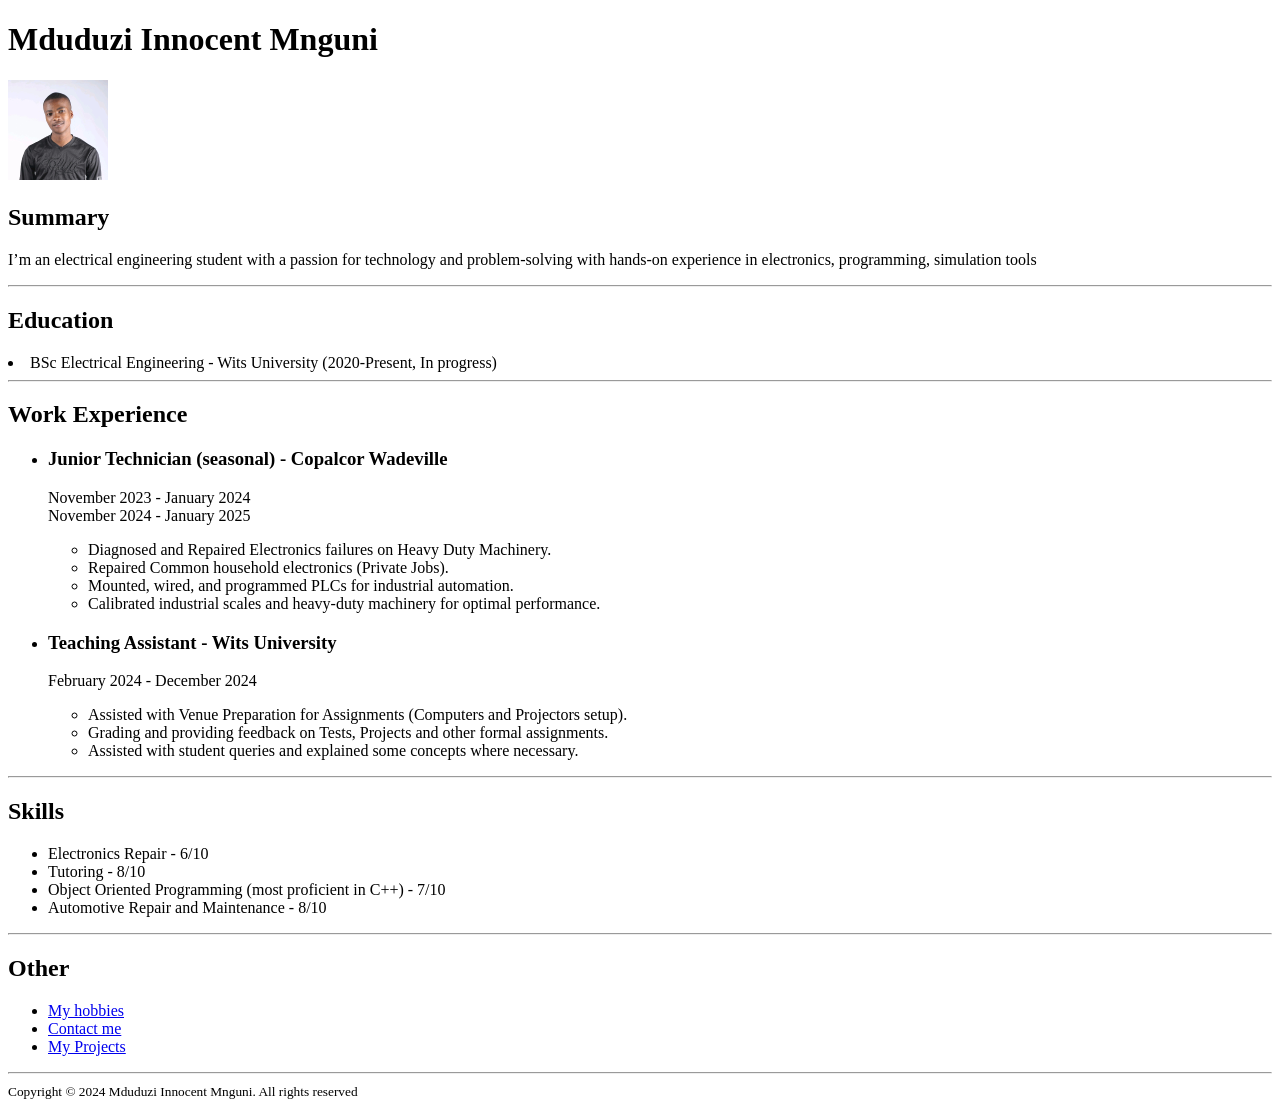
==== index.html @ 10aa45a3 "Resume" ====
<!DOCTYPE html>
<html lang="en">
<head>
    <meta charset="UTF-8">
    <title>My Resume</title>
</head>
<body>
    <h1>Mduduzi Innocent Mnguni</h1>
    <img src="./Assets/Images/Mdu.png" height="100" />
    <h2>Summary</h2>
    <p>
        I’m an electrical engineering student with a passion 
        for technology and problem-solving with hands-on 
        experience in electronics, programming, simulation tools
    </p>
    <hr/>
    <h2>Education</h2>
    <li>BSc Electrical Engineering - Wits University (2020-Present, In progress)</li>
    <hr/>
    <h2>Work Experience</h2>
    <ul>
        <li>
            <h3>
                <strong>Junior Technician (seasonal) - Copalcor Wadeville</strong>
            </h3>
            <p>
                November 2023 - January 2024 <br/>
                November 2024 - January 2025
            </p>
            <ul>
                <li>Diagnosed and Repaired Electronics failures on Heavy Duty Machinery.</li>
                <li>Repaired Common household electronics (Private Jobs).</li>
                <li>Mounted, wired, and programmed PLCs for industrial automation.</li>
                <li>Calibrated industrial scales and heavy-duty machinery for optimal performance.</li>
            </ul>
        </li>
        <li>
            <h3>
                <strong>Teaching Assistant - Wits University</strong>
            </h3>
            <p>February 2024 - December 2024</p>
            <ul>
                <li>Assisted with Venue Preparation for Assignments (Computers and Projectors setup).</li>
                <li>Grading and providing feedback on Tests, Projects and other formal assignments.</li>
                <li>Assisted with student queries and explained some concepts where necessary.</li>
            </ul>
        </li>
    </ul>
    <hr/>
    <h2>Skills</h2>
    <ul>
        <li>Electronics Repair - 6/10</li>
        <li>Tutoring - 8/10</li>
        <li>Object Oriented Programming (most proficient in C++) - 7/10</li>
        <li>Automotive Repair and Maintenance - 8/10</li>
    </ul>
    <hr/>
    <h2>Other</h2>
    <ul>
        <li><a href="./Public/Hobbies.html">My hobbies</a></li>
        <li><a href="./Public/Contact-details.html">Contact me</a></li>
        <li><a href="./Public/projects.html">My Projects</a></li>
    </ul>
    <hr/>
</body>
<footer>
    <small>Copyright © 2024 Mduduzi Innocent Mnguni. All rights reserved</small> 
</footer>
</html>
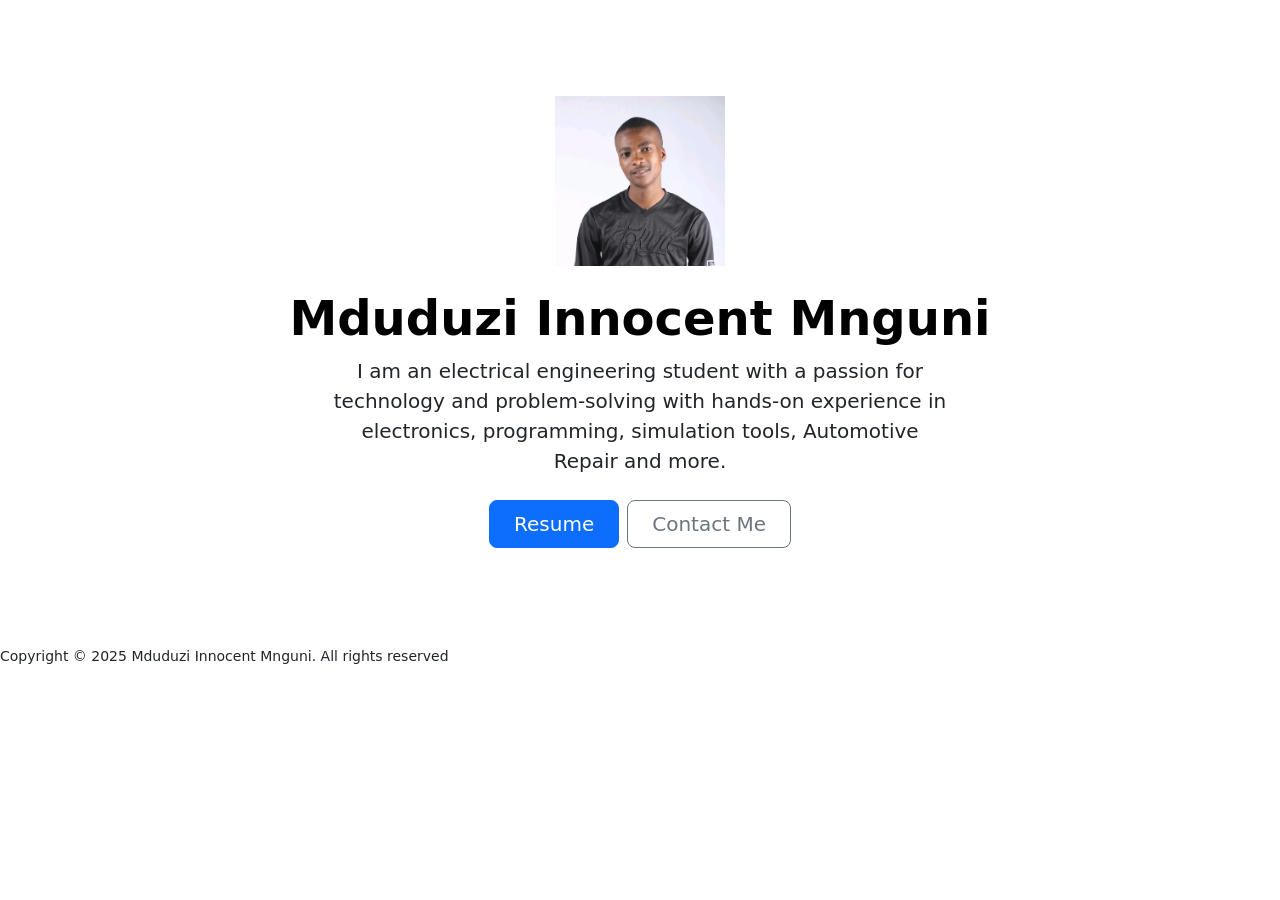
==== commit b108e1c8: "Boot Strap" ====
--- a/index.html
+++ b/index.html
@@ -3,67 +3,23 @@
 <head>
     <meta charset="UTF-8">
     <title>My Resume</title>
+    <link href="https://cdn.jsdelivr.net/npm/bootstrap@5.3.3/dist/css/bootstrap.min.css" rel="stylesheet" integrity="sha384-QWTKZyjpPEjISv5WaRU9OFeRpok6YctnYmDr5pNlyT2bRjXh0JMhjY6hW+ALEwIH" crossorigin="anonymous">
+    <script src="https://cdn.jsdelivr.net/npm/bootstrap@5.3.3/dist/js/bootstrap.bundle.min.js" integrity="sha384-YvpcrYf0tY3lHB60NNkmXc5s9fDVZLESaAA55NDzOxhy9GkcIdslK1eN7N6jIeHz" crossorigin="anonymous"></script>
 </head>
 <body>
-    <h1>Mduduzi Innocent Mnguni</h1>
-    <img src="./Assets/Images/Mdu.png" height="100" />
-    <h2>Summary</h2>
-    <p>
-        I’m an electrical engineering student with a passion 
-        for technology and problem-solving with hands-on 
-        experience in electronics, programming, simulation tools
-    </p>
-    <hr/>
-    <h2>Education</h2>
-    <li>BSc Electrical Engineering - Wits University (2020-Present, In progress)</li>
-    <hr/>
-    <h2>Work Experience</h2>
-    <ul>
-        <li>
-            <h3>
-                <strong>Junior Technician (seasonal) - Copalcor Wadeville</strong>
-            </h3>
-            <p>
-                November 2023 - January 2024 <br/>
-                November 2024 - January 2025
-            </p>
-            <ul>
-                <li>Diagnosed and Repaired Electronics failures on Heavy Duty Machinery.</li>
-                <li>Repaired Common household electronics (Private Jobs).</li>
-                <li>Mounted, wired, and programmed PLCs for industrial automation.</li>
-                <li>Calibrated industrial scales and heavy-duty machinery for optimal performance.</li>
-            </ul>
-        </li>
-        <li>
-            <h3>
-                <strong>Teaching Assistant - Wits University</strong>
-            </h3>
-            <p>February 2024 - December 2024</p>
-            <ul>
-                <li>Assisted with Venue Preparation for Assignments (Computers and Projectors setup).</li>
-                <li>Grading and providing feedback on Tests, Projects and other formal assignments.</li>
-                <li>Assisted with student queries and explained some concepts where necessary.</li>
-            </ul>
-        </li>
-    </ul>
-    <hr/>
-    <h2>Skills</h2>
-    <ul>
-        <li>Electronics Repair - 6/10</li>
-        <li>Tutoring - 8/10</li>
-        <li>Object Oriented Programming (most proficient in C++) - 7/10</li>
-        <li>Automotive Repair and Maintenance - 8/10</li>
-    </ul>
-    <hr/>
-    <h2>Other</h2>
-    <ul>
-        <li><a href="./Public/Hobbies.html">My hobbies</a></li>
-        <li><a href="./Public/Contact-details.html">Contact me</a></li>
-        <li><a href="./Public/projects.html">My Projects</a></li>
-    </ul>
-    <hr/>
+    <div class="px-4 py-5 my-5 text-center">
+        <img class="d-block mx-auto mb-4" src="./Assets/Images/Mdu.png" alt="Mduduzi" width="170">
+        <h1 class="display-5 fw-bold text-body-emphasis">Mduduzi Innocent Mnguni</h1>
+        <div class="col-lg-6 mx-auto">
+            <p class="lead mb-4">I am an electrical engineering student with a passion for technology and problem-solving with hands-on experience in electronics, programming, simulation tools, Automotive Repair and more.</p>
+            <div class="d-grid gap-2 d-sm-flex justify-content-sm-center">
+            <a href="./Public/resume.html"><button type="button" class="btn btn-primary btn-lg px-4 gap-3" fdprocessedid="11z45r">Resume</button></a>
+            <a href="./Public/Contact-details.html"><button type="button" class="btn btn-outline-secondary btn-lg px-4" fdprocessedid="pll76">Contact Me</button></a>
+            </div>
+        </div>
+    </div>
 </body>
 <footer>
-    <small>Copyright © 2024 Mduduzi Innocent Mnguni. All rights reserved</small> 
+    <small>Copyright © 2025 Mduduzi Innocent Mnguni. All rights reserved</small> 
 </footer>
 </html>
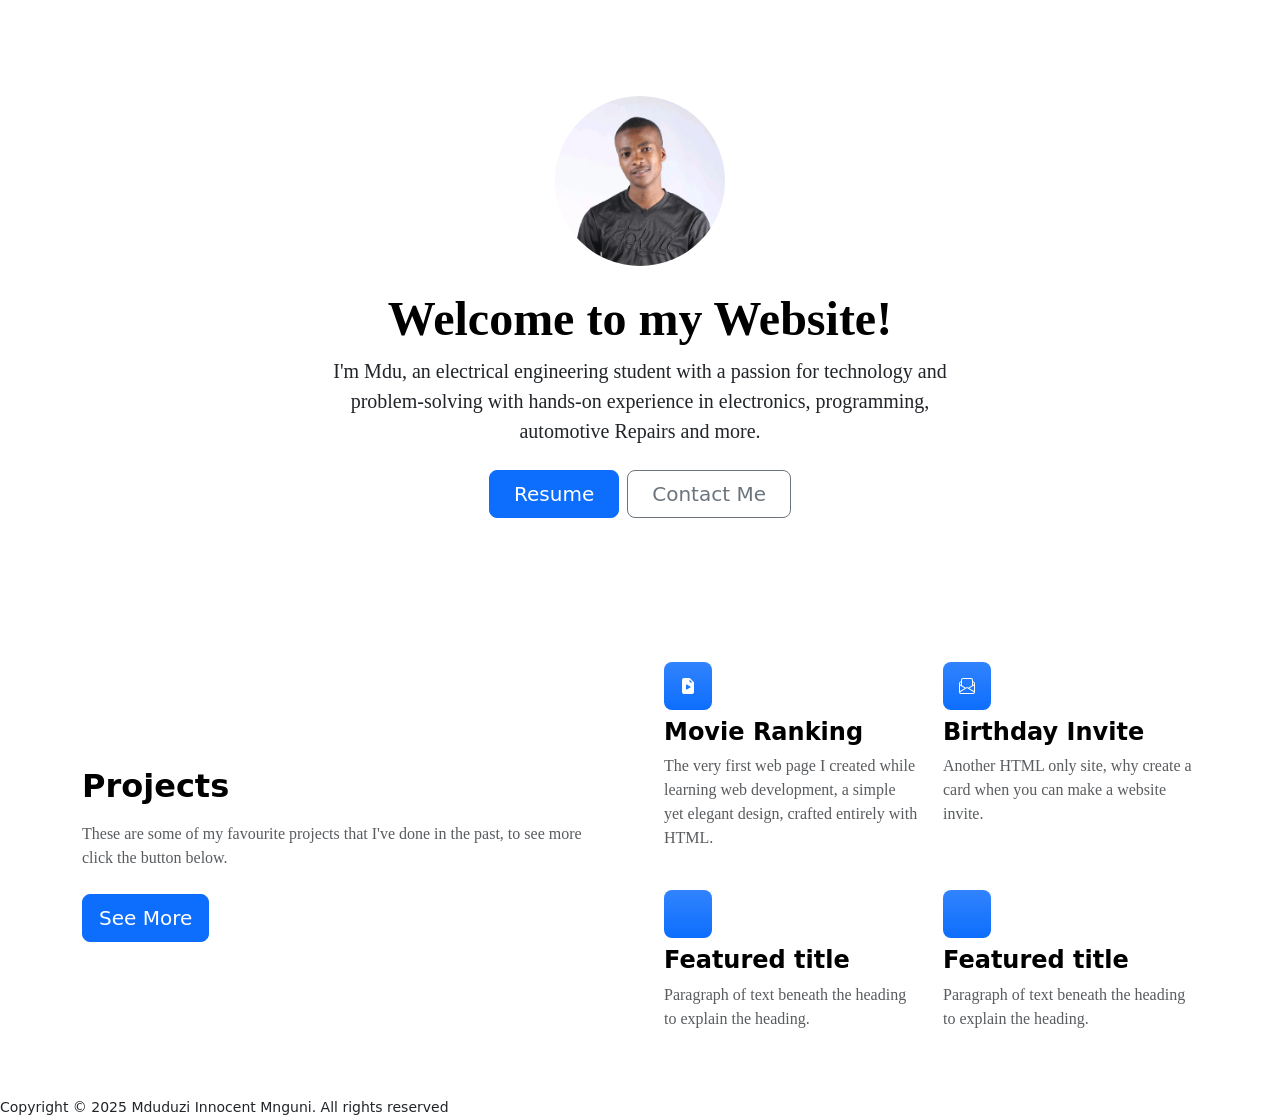
==== commit 92a6c744: "HTML sites" ====
--- a/index.html
+++ b/index.html
@@ -3,20 +3,81 @@
 <head>
     <meta charset="UTF-8">
     <title>My Resume</title>
+    <link href="./Public/style.css" rel="stylesheet">
     <link href="https://cdn.jsdelivr.net/npm/bootstrap@5.3.3/dist/css/bootstrap.min.css" rel="stylesheet" integrity="sha384-QWTKZyjpPEjISv5WaRU9OFeRpok6YctnYmDr5pNlyT2bRjXh0JMhjY6hW+ALEwIH" crossorigin="anonymous">
     <script src="https://cdn.jsdelivr.net/npm/bootstrap@5.3.3/dist/js/bootstrap.bundle.min.js" integrity="sha384-YvpcrYf0tY3lHB60NNkmXc5s9fDVZLESaAA55NDzOxhy9GkcIdslK1eN7N6jIeHz" crossorigin="anonymous"></script>
 </head>
 <body>
+    <!--Introduction Hero-->
     <div class="px-4 py-5 my-5 text-center">
-        <img class="d-block mx-auto mb-4" src="./Assets/Images/Mdu.png" alt="Mduduzi" width="170">
-        <h1 class="display-5 fw-bold text-body-emphasis">Mduduzi Innocent Mnguni</h1>
+        <img class="d-block mx-auto mb-4 rounded-circle" src="./Assets/Images/Mdu.png" alt="Mduduzi" width="170">
+        <h1 class="display-5 fw-bold text-body-emphasis round">Welcome to my Website!</h1>
         <div class="col-lg-6 mx-auto">
-            <p class="lead mb-4">I am an electrical engineering student with a passion for technology and problem-solving with hands-on experience in electronics, programming, simulation tools, Automotive Repair and more.</p>
+            <p class="lead mb-4">I'm Mdu, an electrical engineering student with a passion for technology and problem-solving with hands-on experience in electronics, programming, automotive Repairs and more.</p>
             <div class="d-grid gap-2 d-sm-flex justify-content-sm-center">
-            <a href="./Public/resume.html"><button type="button" class="btn btn-primary btn-lg px-4 gap-3" fdprocessedid="11z45r">Resume</button></a>
-            <a href="./Public/Contact-details.html"><button type="button" class="btn btn-outline-secondary btn-lg px-4" fdprocessedid="pll76">Contact Me</button></a>
+            <a href="./Public/resume.html" type="button" class="btn btn-primary btn-lg px-4 gap-3" fdprocessedid="11z45r">Resume</a>
+            <a href="./Public/Contact-details.html" type="button" class="btn btn-outline-secondary btn-lg px-4" fdprocessedid="pll76">Contact Me</a>
             </div>
         </div>
+    </div>
+
+    <!--Projects-->
+    <div class="container">
+    <div class="row row-cols-1 row-cols-md-2 align-items-md-center g-5 py-5">
+        <div class="col d-flex flex-column align-items-start gap-2">
+            <h2 class="fw-bold text-body-emphasis">Projects</h2>
+            <p class="text-body-secondary">These are some of my favourite projects that I've done in the past, to see more click the button below.</p>
+            <a href="#" class="btn btn-primary btn-lg">See More</a>
+        </div>
+
+        <div class="col">
+            <div class="row row-cols-1 row-cols-sm-2 g-4">
+                <div class="col d-flex flex-column gap-2">
+                    <a href="./Projects/movie.html">
+                        <div class="feature-icon-small d-inline-flex align-items-center justify-content-center text-bg-primary bg-gradient fs-4 rounded-3">
+                            <svg xmlns="http://www.w3.org/2000/svg" width="16" height="16" fill="currentColor" class="bi bi-file-earmark-play-fill" viewBox="0 0 16 16">
+                                <path d="M9.293 0H4a2 2 0 0 0-2 2v12a2 2 0 0 0 2 2h8a2 2 0 0 0 2-2V4.707A1 1 0 0 0 13.707 4L10 .293A1 1 0 0 0 9.293 0M9.5 3.5v-2l3 3h-2a1 1 0 0 1-1-1M6 6.883a.5.5 0 0 1 .757-.429l3.528 2.117a.5.5 0 0 1 0 .858l-3.528 2.117a.5.5 0 0 1-.757-.43V6.884z"/>
+                            </svg>
+                        </div>
+                    </a>
+                    <h4 class="fw-semibold mb-0 text-body-emphasis">Movie Ranking</h4>
+                    <p class="text-body-secondary">The very first web page I created while learning web development, a simple yet elegant design, crafted entirely with HTML.</p>
+                </div>
+
+                <div class="col d-flex flex-column gap-2">
+                    <a href="./Projects/birthday.html">
+                    <div class="feature-icon-small d-inline-flex align-items-center justify-content-center text-bg-primary bg-gradient fs-4 rounded-3">
+                        <svg xmlns="http://www.w3.org/2000/svg" width="16" height="16" fill="currentColor" class="bi bi-envelope-paper" viewBox="0 0 16 16">
+                            <path d="M4 0a2 2 0 0 0-2 2v1.133l-.941.502A2 2 0 0 0 0 5.4V14a2 2 0 0 0 2 2h12a2 2 0 0 0 2-2V5.4a2 2 0 0 0-1.059-1.765L14 3.133V2a2 2 0 0 0-2-2zm10 4.267.47.25A1 1 0 0 1 15 5.4v.817l-1 .6zm-1 3.15-3.75 2.25L8 8.917l-1.25.75L3 7.417V2a1 1 0 0 1 1-1h8a1 1 0 0 1 1 1zm-11-.6-1-.6V5.4a1 1 0 0 1 .53-.882L2 4.267zm13 .566v5.734l-4.778-2.867zm-.035 6.88A1 1 0 0 1 14 15H2a1 1 0 0 1-.965-.738L8 10.083zM1 13.116V7.383l4.778 2.867L1 13.117Z"/>
+                        </svg>
+                    </div>
+                    </a>
+                    <h4 class="fw-semibold mb-0 text-body-emphasis">Birthday Invite</h4>
+                    <p class="text-body-secondary">Another HTML only site, why create a card when you can make a website invite.</p>
+                </div>
+
+            <div class="col d-flex flex-column gap-2">
+              <div class="feature-icon-small d-inline-flex align-items-center justify-content-center text-bg-primary bg-gradient fs-4 rounded-3">
+                <svg class="bi" width="1em" height="1em">
+                  <use xlink:href="#speedometer"></use>
+                </svg>
+              </div>
+              <h4 class="fw-semibold mb-0 text-body-emphasis">Featured title</h4>
+              <p class="text-body-secondary">Paragraph of text beneath the heading to explain the heading.</p>
+            </div>
+  
+            <div class="col d-flex flex-column gap-2">
+              <div class="feature-icon-small d-inline-flex align-items-center justify-content-center text-bg-primary bg-gradient fs-4 rounded-3">
+                <svg class="bi" width="1em" height="1em">
+                  <use xlink:href="#table"></use>
+                </svg>
+              </div>
+              <h4 class="fw-semibold mb-0 text-body-emphasis">Featured title</h4>
+              <p class="text-body-secondary">Paragraph of text beneath the heading to explain the heading.</p>
+            </div>
+          </div>
+        </div>
+      </div>
     </div>
 </body>
 <footer>
--- a/Public/style.css
+++ b/Public/style.css
@@ -0,0 +1,16 @@
+.round {
+    border-radius: 50%;
+}
+
+p {
+    font-family: 'Times New Roman', Times, serif;
+}
+
+h1 {
+    font-family: 'Brush Script MT';
+}
+
+.feature-icon-small {
+    width: 3rem;
+    height: 3rem;
+}
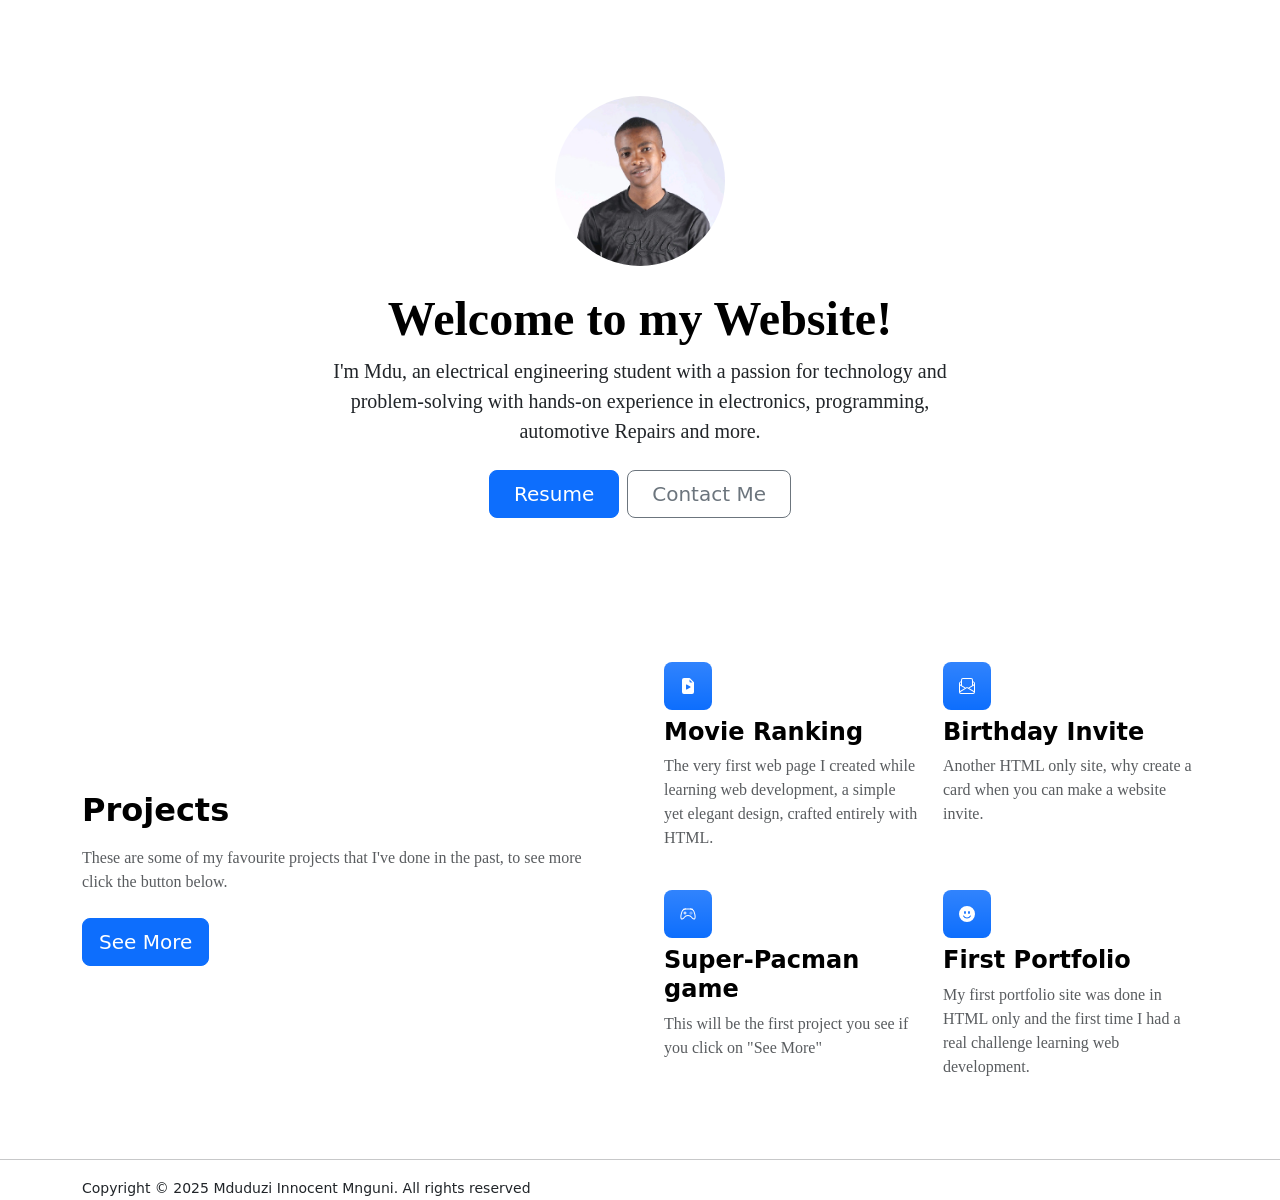
==== commit 1d9816a4: "Version 2" ====
--- a/index.html
+++ b/index.html
@@ -27,7 +27,7 @@
         <div class="col d-flex flex-column align-items-start gap-2">
             <h2 class="fw-bold text-body-emphasis">Projects</h2>
             <p class="text-body-secondary">These are some of my favourite projects that I've done in the past, to see more click the button below.</p>
-            <a href="#" class="btn btn-primary btn-lg">See More</a>
+            <a href="./Public/projects.html" class="btn btn-primary btn-lg">See More</a>
         </div>
 
         <div class="col">
@@ -56,31 +56,35 @@
                     <p class="text-body-secondary">Another HTML only site, why create a card when you can make a website invite.</p>
                 </div>
 
-            <div class="col d-flex flex-column gap-2">
-              <div class="feature-icon-small d-inline-flex align-items-center justify-content-center text-bg-primary bg-gradient fs-4 rounded-3">
-                <svg class="bi" width="1em" height="1em">
-                  <use xlink:href="#speedometer"></use>
-                </svg>
-              </div>
-              <h4 class="fw-semibold mb-0 text-body-emphasis">Featured title</h4>
-              <p class="text-body-secondary">Paragraph of text beneath the heading to explain the heading.</p>
+                <div class="col d-flex flex-column gap-2">
+                    <div class="feature-icon-small d-inline-flex align-items-center justify-content-center text-bg-primary bg-gradient fs-4 rounded-3">
+                        <svg xmlns="http://www.w3.org/2000/svg" width="16" height="16" fill="currentColor" class="bi bi-controller" viewBox="0 0 16 16">
+                            <path d="M11.5 6.027a.5.5 0 1 1-1 0 .5.5 0 0 1 1 0m-1.5 1.5a.5.5 0 1 0 0-1 .5.5 0 0 0 0 1m2.5-.5a.5.5 0 1 1-1 0 .5.5 0 0 1 1 0m-1.5 1.5a.5.5 0 1 0 0-1 .5.5 0 0 0 0 1m-6.5-3h1v1h1v1h-1v1h-1v-1h-1v-1h1z"/>
+                            <path d="M3.051 3.26a.5.5 0 0 1 .354-.613l1.932-.518a.5.5 0 0 1 .62.39c.655-.079 1.35-.117 2.043-.117.72 0 1.443.041 2.12.126a.5.5 0 0 1 .622-.399l1.932.518a.5.5 0 0 1 .306.729q.211.136.373.297c.408.408.78 1.05 1.095 1.772.32.733.599 1.591.805 2.466s.34 1.78.364 2.606c.024.816-.059 1.602-.328 2.21a1.42 1.42 0 0 1-1.445.83c-.636-.067-1.115-.394-1.513-.773-.245-.232-.496-.526-.739-.808-.126-.148-.25-.292-.368-.423-.728-.804-1.597-1.527-3.224-1.527s-2.496.723-3.224 1.527c-.119.131-.242.275-.368.423-.243.282-.494.575-.739.808-.398.38-.877.706-1.513.773a1.42 1.42 0 0 1-1.445-.83c-.27-.608-.352-1.395-.329-2.21.024-.826.16-1.73.365-2.606.206-.875.486-1.733.805-2.466.315-.722.687-1.364 1.094-1.772a2.3 2.3 0 0 1 .433-.335l-.028-.079zm2.036.412c-.877.185-1.469.443-1.733.708-.276.276-.587.783-.885 1.465a14 14 0 0 0-.748 2.295 12.4 12.4 0 0 0-.339 2.406c-.022.755.062 1.368.243 1.776a.42.42 0 0 0 .426.24c.327-.034.61-.199.929-.502.212-.202.4-.423.615-.674.133-.156.276-.323.44-.504C4.861 9.969 5.978 9.027 8 9.027s3.139.942 3.965 1.855c.164.181.307.348.44.504.214.251.403.472.615.674.318.303.601.468.929.503a.42.42 0 0 0 .426-.241c.18-.408.265-1.02.243-1.776a12.4 12.4 0 0 0-.339-2.406 14 14 0 0 0-.748-2.295c-.298-.682-.61-1.19-.885-1.465-.264-.265-.856-.523-1.733-.708-.85-.179-1.877-.27-2.913-.27s-2.063.091-2.913.27"/>
+                        </svg>
+                    </div>
+                    <h4 class="fw-semibold mb-0 text-body-emphasis">Super-Pacman game</h4>
+                    <p class="text-body-secondary">This will be the first project you see if you click on "See More"</p>
+                </div>
+
+                <div class="col d-flex flex-column gap-2">
+                    <div class="feature-icon-small d-inline-flex align-items-center justify-content-center text-bg-primary bg-gradient fs-4 rounded-3">
+                        <svg xmlns="http://www.w3.org/2000/svg" width="16" height="16" fill="currentColor" class="bi bi-emoji-smile-fill" viewBox="0 0 16 16">
+                            <path d="M8 16A8 8 0 1 0 8 0a8 8 0 0 0 0 16M7 6.5C7 7.328 6.552 8 6 8s-1-.672-1-1.5S5.448 5 6 5s1 .672 1 1.5M4.285 9.567a.5.5 0 0 1 .683.183A3.5 3.5 0 0 0 8 11.5a3.5 3.5 0 0 0 3.032-1.75.5.5 0 1 1 .866.5A4.5 4.5 0 0 1 8 12.5a4.5 4.5 0 0 1-3.898-2.25.5.5 0 0 1 .183-.683M10 8c-.552 0-1-.672-1-1.5S9.448 5 10 5s1 .672 1 1.5S10.552 8 10 8"/>
+                        </svg>
+                    </div>
+                    <h4 class="fw-semibold mb-0 text-body-emphasis">First Portfolio</h4>
+                    <p class="text-body-secondary">My first portfolio site was done in HTML only and the first time I had a real challenge learning web development.</p>
+                </div>
             </div>
-  
-            <div class="col d-flex flex-column gap-2">
-              <div class="feature-icon-small d-inline-flex align-items-center justify-content-center text-bg-primary bg-gradient fs-4 rounded-3">
-                <svg class="bi" width="1em" height="1em">
-                  <use xlink:href="#table"></use>
-                </svg>
-              </div>
-              <h4 class="fw-semibold mb-0 text-body-emphasis">Featured title</h4>
-              <p class="text-body-secondary">Paragraph of text beneath the heading to explain the heading.</p>
-            </div>
-          </div>
         </div>
-      </div>
     </div>
+    </div>
+    <hr/>
 </body>
 <footer>
-    <small>Copyright © 2025 Mduduzi Innocent Mnguni. All rights reserved</small> 
+    <div class="container">
+        <small>Copyright © 2025 Mduduzi Innocent Mnguni. All rights reserved</small> 
+    </div>
 </footer>
 </html>
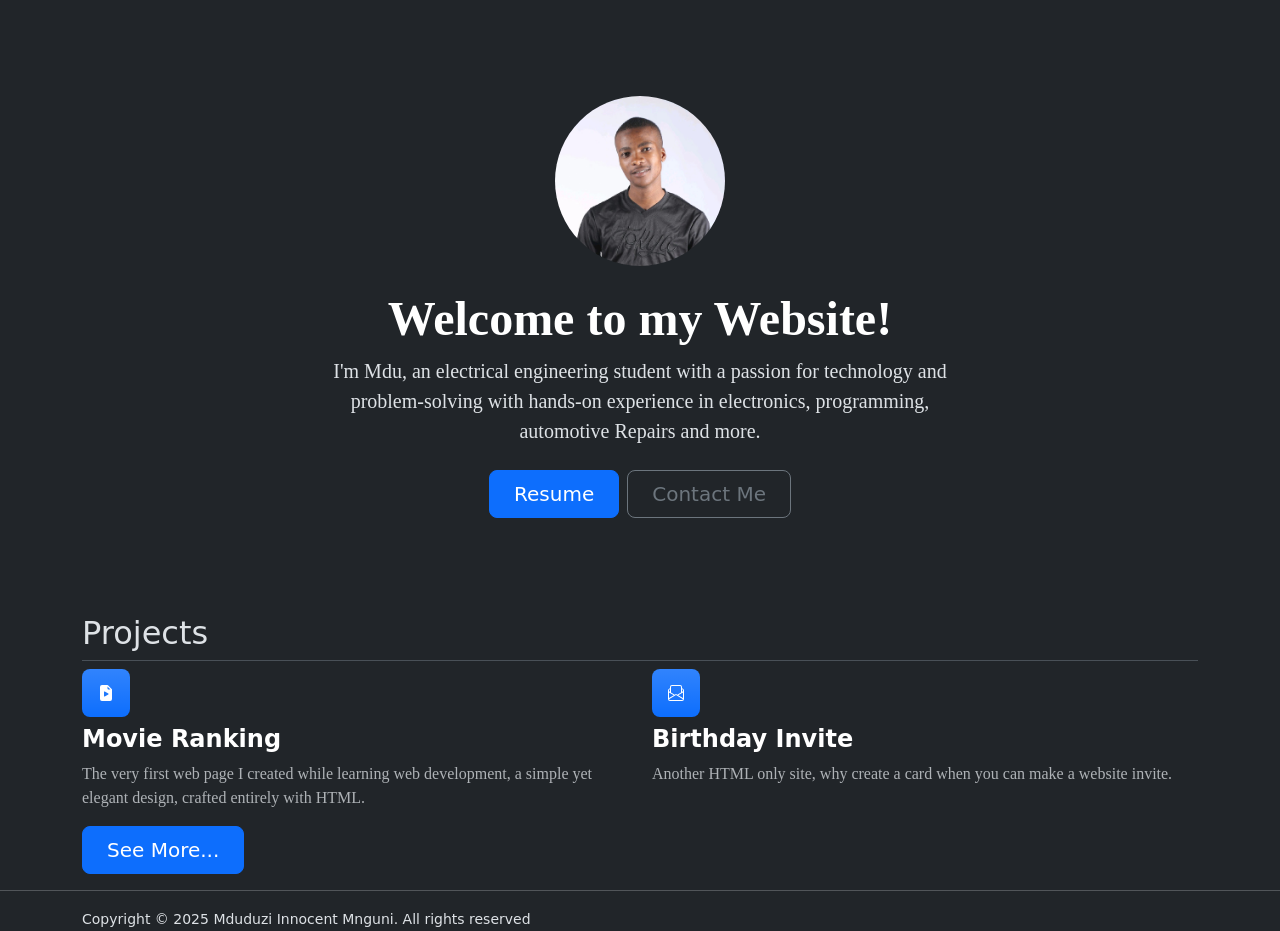
==== commit 9dffc368: "Update-2" ====
--- a/index.html
+++ b/index.html
@@ -2,12 +2,13 @@
 <html lang="en">
 <head>
     <meta charset="UTF-8">
-    <title>My Resume</title>
+    <meta name="viewport" content="width=device-width, initial-scale=1.0">
+    <title>Mduduzi Mnguni</title>
     <link href="./Public/style.css" rel="stylesheet">
     <link href="https://cdn.jsdelivr.net/npm/bootstrap@5.3.3/dist/css/bootstrap.min.css" rel="stylesheet" integrity="sha384-QWTKZyjpPEjISv5WaRU9OFeRpok6YctnYmDr5pNlyT2bRjXh0JMhjY6hW+ALEwIH" crossorigin="anonymous">
     <script src="https://cdn.jsdelivr.net/npm/bootstrap@5.3.3/dist/js/bootstrap.bundle.min.js" integrity="sha384-YvpcrYf0tY3lHB60NNkmXc5s9fDVZLESaAA55NDzOxhy9GkcIdslK1eN7N6jIeHz" crossorigin="anonymous"></script>
 </head>
-<body>
+<body data-bs-theme="dark">
     <!--Introduction Hero-->
     <div class="px-4 py-5 my-5 text-center">
         <img class="d-block mx-auto mb-4 rounded-circle" src="./Assets/Images/Mdu.png" alt="Mduduzi" width="170">
@@ -23,13 +24,7 @@
 
     <!--Projects-->
     <div class="container">
-    <div class="row row-cols-1 row-cols-md-2 align-items-md-center g-5 py-5">
-        <div class="col d-flex flex-column align-items-start gap-2">
-            <h2 class="fw-bold text-body-emphasis">Projects</h2>
-            <p class="text-body-secondary">These are some of my favourite projects that I've done in the past, to see more click the button below.</p>
-            <a href="./Public/projects.html" class="btn btn-primary btn-lg">See More</a>
-        </div>
-
+        <h2 class="pb-2 border-bottom">Projects</h2>
         <div class="col">
             <div class="row row-cols-1 row-cols-sm-2 g-4">
                 <div class="col d-flex flex-column gap-2">
@@ -55,6 +50,16 @@
                     <h4 class="fw-semibold mb-0 text-body-emphasis">Birthday Invite</h4>
                     <p class="text-body-secondary">Another HTML only site, why create a card when you can make a website invite.</p>
                 </div>
+<!--
+                <div class="col d-flex flex-column gap-2">
+                    <div class="feature-icon-small d-inline-flex align-items-center justify-content-center text-bg-primary bg-gradient fs-4 rounded-3">
+                        <svg xmlns="http://www.w3.org/2000/svg" width="16" height="16" fill="currentColor" class="bi bi-emoji-smile-fill" viewBox="0 0 16 16">
+                            <path d="M8 16A8 8 0 1 0 8 0a8 8 0 0 0 0 16M7 6.5C7 7.328 6.552 8 6 8s-1-.672-1-1.5S5.448 5 6 5s1 .672 1 1.5M4.285 9.567a.5.5 0 0 1 .683.183A3.5 3.5 0 0 0 8 11.5a3.5 3.5 0 0 0 3.032-1.75.5.5 0 1 1 .866.5A4.5 4.5 0 0 1 8 12.5a4.5 4.5 0 0 1-3.898-2.25.5.5 0 0 1 .183-.683M10 8c-.552 0-1-.672-1-1.5S9.448 5 10 5s1 .672 1 1.5S10.552 8 10 8"/>
+                        </svg>
+                    </div>
+                    <h4 class="fw-semibold mb-0 text-body-emphasis">First Portfolio</h4>
+                    <p class="text-body-secondary">My first portfolio site was done in HTML only and the first time I had a real challenge learning web development.</p>
+                </div>
 
                 <div class="col d-flex flex-column gap-2">
                     <div class="feature-icon-small d-inline-flex align-items-center justify-content-center text-bg-primary bg-gradient fs-4 rounded-3">
@@ -66,21 +71,14 @@
                     <h4 class="fw-semibold mb-0 text-body-emphasis">Super-Pacman game</h4>
                     <p class="text-body-secondary">This will be the first project you see if you click on "See More"</p>
                 </div>
-
-                <div class="col d-flex flex-column gap-2">
-                    <div class="feature-icon-small d-inline-flex align-items-center justify-content-center text-bg-primary bg-gradient fs-4 rounded-3">
-                        <svg xmlns="http://www.w3.org/2000/svg" width="16" height="16" fill="currentColor" class="bi bi-emoji-smile-fill" viewBox="0 0 16 16">
-                            <path d="M8 16A8 8 0 1 0 8 0a8 8 0 0 0 0 16M7 6.5C7 7.328 6.552 8 6 8s-1-.672-1-1.5S5.448 5 6 5s1 .672 1 1.5M4.285 9.567a.5.5 0 0 1 .683.183A3.5 3.5 0 0 0 8 11.5a3.5 3.5 0 0 0 3.032-1.75.5.5 0 1 1 .866.5A4.5 4.5 0 0 1 8 12.5a4.5 4.5 0 0 1-3.898-2.25.5.5 0 0 1 .183-.683M10 8c-.552 0-1-.672-1-1.5S9.448 5 10 5s1 .672 1 1.5S10.552 8 10 8"/>
-                        </svg>
-                    </div>
-                    <h4 class="fw-semibold mb-0 text-body-emphasis">First Portfolio</h4>
-                    <p class="text-body-secondary">My first portfolio site was done in HTML only and the first time I had a real challenge learning web development.</p>
-                </div>
+-->
             </div>
         </div>
-    </div>
+        <a href="./Public/projects.html" type="button" class="btn btn-primary btn-lg px-4 gap-3">See More...</a>
     </div>
     <hr/>
+
+    <!--More about me-->
 </body>
 <footer>
     <div class="container">
--- a/Public/style.css
+++ b/Public/style.css
@@ -7,7 +7,7 @@
 }
 
 h1 {
-    font-family: 'Brush Script MT';
+    font-family: 'Brush Script MT', cursive;
 }
 
 .feature-icon-small {
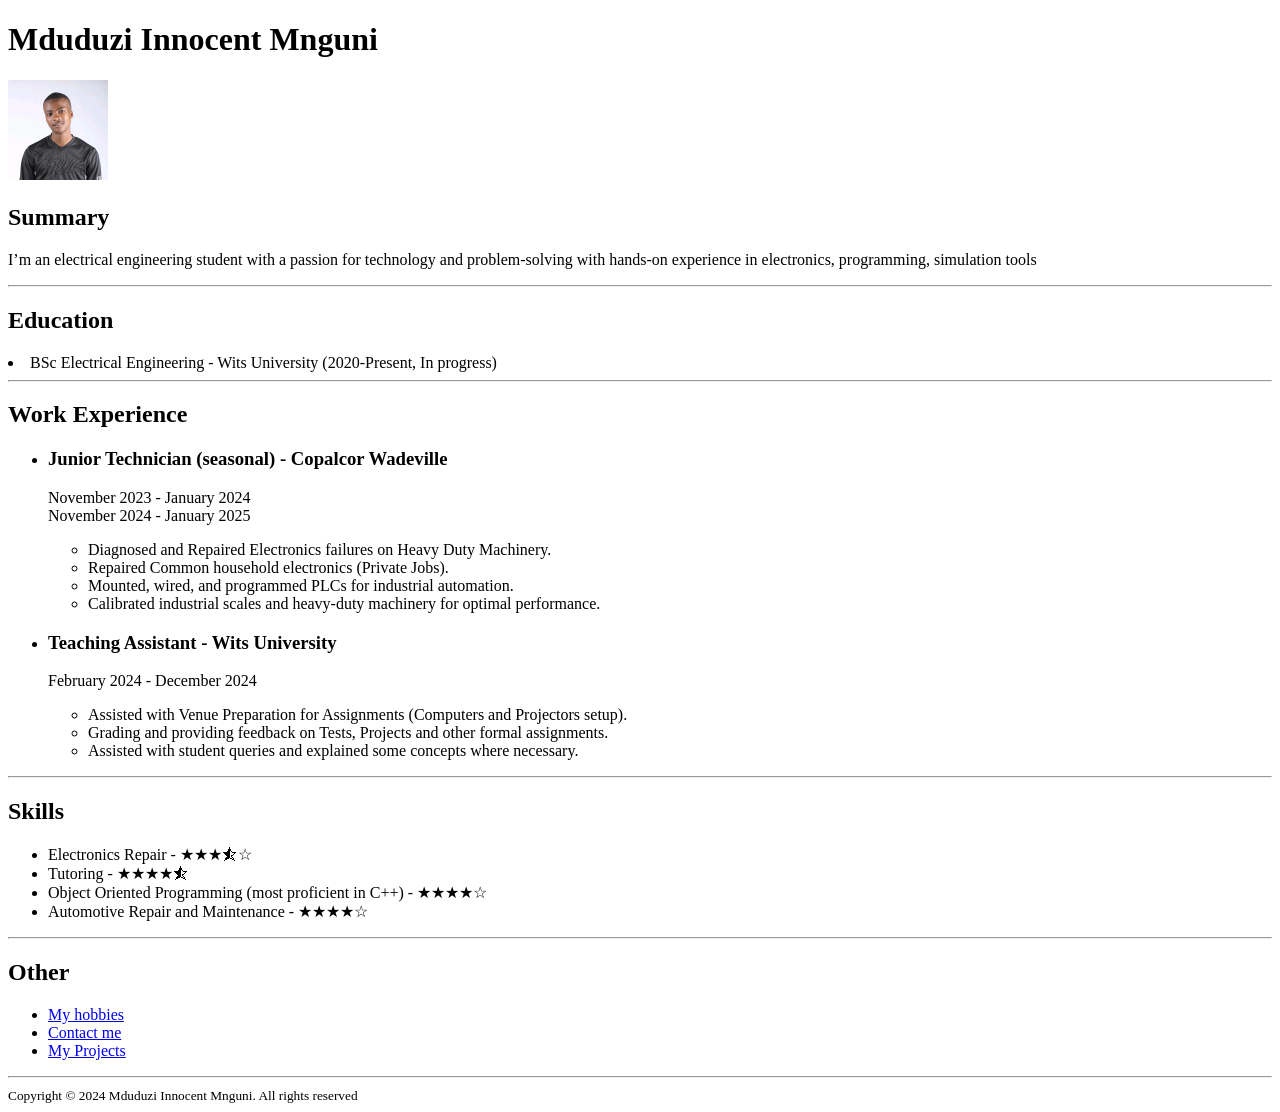
==== commit af4f25ad: "Stars" ====
--- a/index.html
+++ b/index.html
@@ -2,87 +2,68 @@
 <html lang="en">
 <head>
     <meta charset="UTF-8">
-    <meta name="viewport" content="width=device-width, initial-scale=1.0">
-    <title>Mduduzi Mnguni</title>
-    <link href="./Public/style.css" rel="stylesheet">
-    <link href="https://cdn.jsdelivr.net/npm/bootstrap@5.3.3/dist/css/bootstrap.min.css" rel="stylesheet" integrity="sha384-QWTKZyjpPEjISv5WaRU9OFeRpok6YctnYmDr5pNlyT2bRjXh0JMhjY6hW+ALEwIH" crossorigin="anonymous">
-    <script src="https://cdn.jsdelivr.net/npm/bootstrap@5.3.3/dist/js/bootstrap.bundle.min.js" integrity="sha384-YvpcrYf0tY3lHB60NNkmXc5s9fDVZLESaAA55NDzOxhy9GkcIdslK1eN7N6jIeHz" crossorigin="anonymous"></script>
+    <title>My Resume</title>
 </head>
-<body data-bs-theme="dark">
-    <!--Introduction Hero-->
-    <div class="px-4 py-5 my-5 text-center">
-        <img class="d-block mx-auto mb-4 rounded-circle" src="./Assets/Images/Mdu.png" alt="Mduduzi" width="170">
-        <h1 class="display-5 fw-bold text-body-emphasis round">Welcome to my Website!</h1>
-        <div class="col-lg-6 mx-auto">
-            <p class="lead mb-4">I'm Mdu, an electrical engineering student with a passion for technology and problem-solving with hands-on experience in electronics, programming, automotive Repairs and more.</p>
-            <div class="d-grid gap-2 d-sm-flex justify-content-sm-center">
-            <a href="./Public/resume.html" type="button" class="btn btn-primary btn-lg px-4 gap-3" fdprocessedid="11z45r">Resume</a>
-            <a href="./Public/Contact-details.html" type="button" class="btn btn-outline-secondary btn-lg px-4" fdprocessedid="pll76">Contact Me</a>
-            </div>
-        </div>
-    </div>
-
-    <!--Projects-->
-    <div class="container">
-        <h2 class="pb-2 border-bottom">Projects</h2>
-        <div class="col">
-            <div class="row row-cols-1 row-cols-sm-2 g-4">
-                <div class="col d-flex flex-column gap-2">
-                    <a href="./Projects/movie.html">
-                        <div class="feature-icon-small d-inline-flex align-items-center justify-content-center text-bg-primary bg-gradient fs-4 rounded-3">
-                            <svg xmlns="http://www.w3.org/2000/svg" width="16" height="16" fill="currentColor" class="bi bi-file-earmark-play-fill" viewBox="0 0 16 16">
-                                <path d="M9.293 0H4a2 2 0 0 0-2 2v12a2 2 0 0 0 2 2h8a2 2 0 0 0 2-2V4.707A1 1 0 0 0 13.707 4L10 .293A1 1 0 0 0 9.293 0M9.5 3.5v-2l3 3h-2a1 1 0 0 1-1-1M6 6.883a.5.5 0 0 1 .757-.429l3.528 2.117a.5.5 0 0 1 0 .858l-3.528 2.117a.5.5 0 0 1-.757-.43V6.884z"/>
-                            </svg>
-                        </div>
-                    </a>
-                    <h4 class="fw-semibold mb-0 text-body-emphasis">Movie Ranking</h4>
-                    <p class="text-body-secondary">The very first web page I created while learning web development, a simple yet elegant design, crafted entirely with HTML.</p>
-                </div>
-
-                <div class="col d-flex flex-column gap-2">
-                    <a href="./Projects/birthday.html">
-                    <div class="feature-icon-small d-inline-flex align-items-center justify-content-center text-bg-primary bg-gradient fs-4 rounded-3">
-                        <svg xmlns="http://www.w3.org/2000/svg" width="16" height="16" fill="currentColor" class="bi bi-envelope-paper" viewBox="0 0 16 16">
-                            <path d="M4 0a2 2 0 0 0-2 2v1.133l-.941.502A2 2 0 0 0 0 5.4V14a2 2 0 0 0 2 2h12a2 2 0 0 0 2-2V5.4a2 2 0 0 0-1.059-1.765L14 3.133V2a2 2 0 0 0-2-2zm10 4.267.47.25A1 1 0 0 1 15 5.4v.817l-1 .6zm-1 3.15-3.75 2.25L8 8.917l-1.25.75L3 7.417V2a1 1 0 0 1 1-1h8a1 1 0 0 1 1 1zm-11-.6-1-.6V5.4a1 1 0 0 1 .53-.882L2 4.267zm13 .566v5.734l-4.778-2.867zm-.035 6.88A1 1 0 0 1 14 15H2a1 1 0 0 1-.965-.738L8 10.083zM1 13.116V7.383l4.778 2.867L1 13.117Z"/>
-                        </svg>
-                    </div>
-                    </a>
-                    <h4 class="fw-semibold mb-0 text-body-emphasis">Birthday Invite</h4>
-                    <p class="text-body-secondary">Another HTML only site, why create a card when you can make a website invite.</p>
-                </div>
-<!--
-                <div class="col d-flex flex-column gap-2">
-                    <div class="feature-icon-small d-inline-flex align-items-center justify-content-center text-bg-primary bg-gradient fs-4 rounded-3">
-                        <svg xmlns="http://www.w3.org/2000/svg" width="16" height="16" fill="currentColor" class="bi bi-emoji-smile-fill" viewBox="0 0 16 16">
-                            <path d="M8 16A8 8 0 1 0 8 0a8 8 0 0 0 0 16M7 6.5C7 7.328 6.552 8 6 8s-1-.672-1-1.5S5.448 5 6 5s1 .672 1 1.5M4.285 9.567a.5.5 0 0 1 .683.183A3.5 3.5 0 0 0 8 11.5a3.5 3.5 0 0 0 3.032-1.75.5.5 0 1 1 .866.5A4.5 4.5 0 0 1 8 12.5a4.5 4.5 0 0 1-3.898-2.25.5.5 0 0 1 .183-.683M10 8c-.552 0-1-.672-1-1.5S9.448 5 10 5s1 .672 1 1.5S10.552 8 10 8"/>
-                        </svg>
-                    </div>
-                    <h4 class="fw-semibold mb-0 text-body-emphasis">First Portfolio</h4>
-                    <p class="text-body-secondary">My first portfolio site was done in HTML only and the first time I had a real challenge learning web development.</p>
-                </div>
-
-                <div class="col d-flex flex-column gap-2">
-                    <div class="feature-icon-small d-inline-flex align-items-center justify-content-center text-bg-primary bg-gradient fs-4 rounded-3">
-                        <svg xmlns="http://www.w3.org/2000/svg" width="16" height="16" fill="currentColor" class="bi bi-controller" viewBox="0 0 16 16">
-                            <path d="M11.5 6.027a.5.5 0 1 1-1 0 .5.5 0 0 1 1 0m-1.5 1.5a.5.5 0 1 0 0-1 .5.5 0 0 0 0 1m2.5-.5a.5.5 0 1 1-1 0 .5.5 0 0 1 1 0m-1.5 1.5a.5.5 0 1 0 0-1 .5.5 0 0 0 0 1m-6.5-3h1v1h1v1h-1v1h-1v-1h-1v-1h1z"/>
-                            <path d="M3.051 3.26a.5.5 0 0 1 .354-.613l1.932-.518a.5.5 0 0 1 .62.39c.655-.079 1.35-.117 2.043-.117.72 0 1.443.041 2.12.126a.5.5 0 0 1 .622-.399l1.932.518a.5.5 0 0 1 .306.729q.211.136.373.297c.408.408.78 1.05 1.095 1.772.32.733.599 1.591.805 2.466s.34 1.78.364 2.606c.024.816-.059 1.602-.328 2.21a1.42 1.42 0 0 1-1.445.83c-.636-.067-1.115-.394-1.513-.773-.245-.232-.496-.526-.739-.808-.126-.148-.25-.292-.368-.423-.728-.804-1.597-1.527-3.224-1.527s-2.496.723-3.224 1.527c-.119.131-.242.275-.368.423-.243.282-.494.575-.739.808-.398.38-.877.706-1.513.773a1.42 1.42 0 0 1-1.445-.83c-.27-.608-.352-1.395-.329-2.21.024-.826.16-1.73.365-2.606.206-.875.486-1.733.805-2.466.315-.722.687-1.364 1.094-1.772a2.3 2.3 0 0 1 .433-.335l-.028-.079zm2.036.412c-.877.185-1.469.443-1.733.708-.276.276-.587.783-.885 1.465a14 14 0 0 0-.748 2.295 12.4 12.4 0 0 0-.339 2.406c-.022.755.062 1.368.243 1.776a.42.42 0 0 0 .426.24c.327-.034.61-.199.929-.502.212-.202.4-.423.615-.674.133-.156.276-.323.44-.504C4.861 9.969 5.978 9.027 8 9.027s3.139.942 3.965 1.855c.164.181.307.348.44.504.214.251.403.472.615.674.318.303.601.468.929.503a.42.42 0 0 0 .426-.241c.18-.408.265-1.02.243-1.776a12.4 12.4 0 0 0-.339-2.406 14 14 0 0 0-.748-2.295c-.298-.682-.61-1.19-.885-1.465-.264-.265-.856-.523-1.733-.708-.85-.179-1.877-.27-2.913-.27s-2.063.091-2.913.27"/>
-                        </svg>
-                    </div>
-                    <h4 class="fw-semibold mb-0 text-body-emphasis">Super-Pacman game</h4>
-                    <p class="text-body-secondary">This will be the first project you see if you click on "See More"</p>
-                </div>
--->
-            </div>
-        </div>
-        <a href="./Public/projects.html" type="button" class="btn btn-primary btn-lg px-4 gap-3">See More...</a>
-    </div>
+<body>
+    <h1>Mduduzi Innocent Mnguni</h1>
+    <img src="./Assets/Images/Mdu.png" height="100" />
+    <h2>Summary</h2>
+    <p>
+        I’m an electrical engineering student with a passion 
+        for technology and problem-solving with hands-on 
+        experience in electronics, programming, simulation tools
+    </p>
     <hr/>
-
-    <!--More about me-->
+    <h2>Education</h2>
+    <li>BSc Electrical Engineering - Wits University (2020-Present, In progress)</li>
+    <hr/>
+    <h2>Work Experience</h2>
+    <ul>
+        <li>
+            <h3>
+                <strong>Junior Technician (seasonal) - Copalcor Wadeville</strong>
+            </h3>
+            <p>
+                November 2023 - January 2024 <br/>
+                November 2024 - January 2025
+            </p>
+            <ul>
+                <li>Diagnosed and Repaired Electronics failures on Heavy Duty Machinery.</li>
+                <li>Repaired Common household electronics (Private Jobs).</li>
+                <li>Mounted, wired, and programmed PLCs for industrial automation.</li>
+                <li>Calibrated industrial scales and heavy-duty machinery for optimal performance.</li>
+            </ul>
+        </li>
+        <li>
+            <h3>
+                <strong>Teaching Assistant - Wits University</strong>
+            </h3>
+            <p>February 2024 - December 2024</p>
+            <ul>
+                <li>Assisted with Venue Preparation for Assignments (Computers and Projectors setup).</li>
+                <li>Grading and providing feedback on Tests, Projects and other formal assignments.</li>
+                <li>Assisted with student queries and explained some concepts where necessary.</li>
+            </ul>
+        </li>
+    </ul>
+    <hr/>
+    <h2>Skills</h2>
+    <ul>
+        <li>Electronics Repair - ★★★⯪☆</li>
+        <li>Tutoring - ★★★★⯪</li>
+        <li>Object Oriented Programming (most proficient in C++) - ★★★★☆</li>
+        <li>Automotive Repair and Maintenance - ★★★★☆</li>
+    </ul>
+    <hr/>
+    <h2>Other</h2>
+    <ul>
+        <li><a href="./Public/Hobbies.html">My hobbies</a></li>
+        <li><a href="./Public/Contact-details.html">Contact me</a></li>
+        <li><a href="./Public/projects.html">My Projects</a></li>
+    </ul>
+    <hr/>
 </body>
 <footer>
-    <div class="container">
-        <small>Copyright © 2025 Mduduzi Innocent Mnguni. All rights reserved</small> 
-    </div>
+    <small>Copyright © 2024 Mduduzi Innocent Mnguni. All rights reserved</small> 
 </footer>
 </html>
